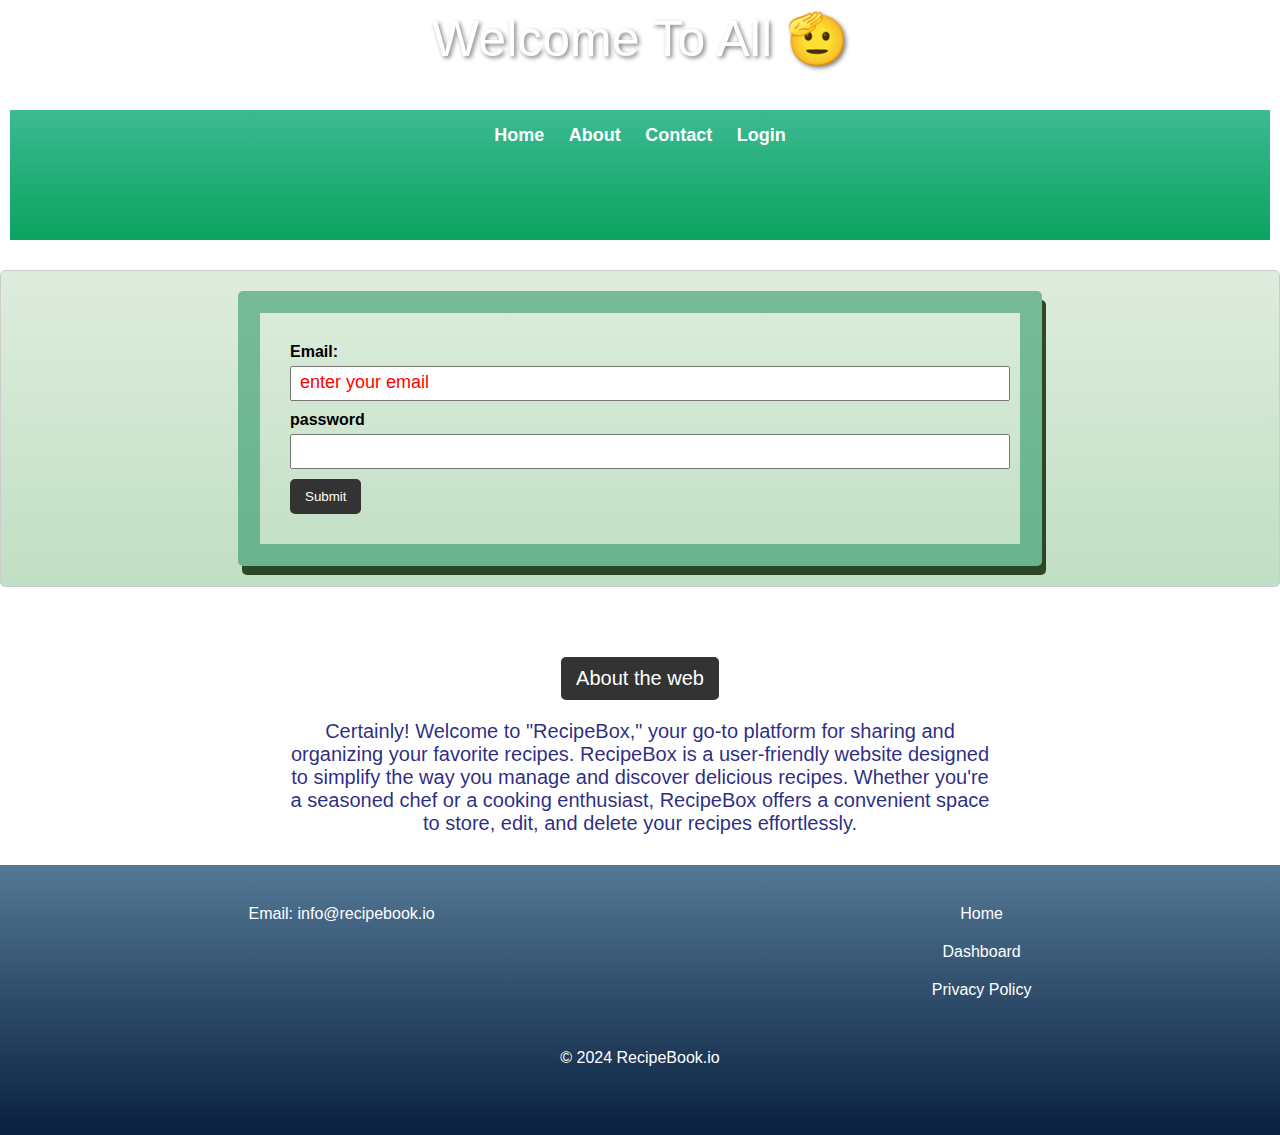
==== login.html @ c8839675 "Add files via upload" ====
<!DOCTYPE html>
<html lang="en">

<head>
    <meta charset="UTF-8">
    <meta name="viewport" content="width=device-width, initial-scale=1.0">
    <link rel="stylesheet" href="style.css">
    <title>Recipe Box</title>

</head>

<body>
    <header>

        <!-- <h1>Recipe Box</h1> -->
        <div class="welcom">
            Welcome To All 🫡
        </div>

        <div class="nav-box">
            <nav>
                <a id="home" href="#home">Home</a>
                <a href="#about">About</a>
                <a href="contact.html">Contact</a>
                <a href="login.html">Login</a>
            </nav>
        </div>

    </header>
    <main>
    <div class="container">
    <form action="">
       
        <div class="input-box">
            <label for="email">Email:</label>
            <input type="email" id="email" placeholder="enter your email" required>
        </div>
        <div class="input-box">
            <label for="password">password</label>
            <input type="password" id="password" required>
        </div>
        <button type="button" onclick="showAlert()">Submit</button>
    </form>
</div>
</main>

<about-section>
    <div class="about-box container1">
        <button id="about">About the web</button>
        <p>
            Certainly! Welcome to "RecipeBox," your go-to platform for sharing and organizing your favorite recipes.
            RecipeBox is a user-friendly website designed to simplify the way you manage and discover delicious
            recipes. Whether you're a seasoned chef or a cooking enthusiast, RecipeBox offers a convenient space to
            store, edit, and delete your recipes effortlessly.</p>
    </div>
</about-section>

    <footer>
        <div class="flex footer-box">
            <div>
                <p>Email: info@recipebook.io</p>
            </div>
            <div class="box flex flex-col">
                <a href="#home">Home</a>
                <a href="#">Dashboard</a>
                <p>Privacy Policy</p>
            </div>
        </div>
        <p style="margin-top: 50px;">&copy; 2024 RecipeBook.io</p>
    </footer>

    <script>
        function showAlert() {
            alert("Login successfuly");
        }
    </script>

    <script src="scripts.js"></script>
</body>

</html>
---- style.css ----
*{
    margin: 0;
    padding: 0;
}
body {
  
    font-family: 'Arial', sans-serif;
    margin: 0;
    padding: 0;
}

header {
    /* background-color: #333; */
    color: #fff;
    text-align: center;
    padding: 10px;
}

.container{
    width: 700px;
    margin: auto;
    padding: 30px;
    border:22px solid rgba(0, 128, 77, 0.459);
    box-shadow:4px 9px rgba(24, 50, 16, 0.881);
    border-radius: 5px;
}

main {
    /* background-image: url(img/images.jpeg); */
    /* background-image: linear-gradient(60deg, #abecd6 0%, #fbed96 100%); */
    background-image: linear-gradient(to top, #c1dfc4 0%, #deecdd 100%);
    background-size: cover;
    background-repeat: no-repeat;
    max-width: 100%;
    margin: 20px auto;
    padding: 20px;
    border: 1px solid #ccc;
    border-radius: 5px;
    color: black;
    font-weight: bold;
    align-items: center;
}

.input{
    background-color: transparent;
}
input::placeholder{
   color: red;
   font-size: 18px;
}

label {
    display: block;
    margin-bottom: 5px;
}

input,
textarea {
    width: 100%;
    padding: 8px;
    margin-bottom: 10px;
}

button {
    background-color: #333;
    color: #fff;
    padding: 10px 15px;
    border: none;
    border-radius: 5px;
    cursor: pointer;
}

button:hover {
    background-color: #555;
}

/* CSS of header section  */
/* body {
    margin: 0;
    font-family: 'Arial', sans-serif;
    background-image: linear-gradient(to top, #c1dfc4 0%, #deecdd 100%);
    
} */

.welcom{
  
    /* position: fixed; */
    top: 0px;
    left: 20px;
    height: 100px;
    width: 100%;
    text-align: center;
    font-size: 50px;
    text-shadow: 2px 2px 4px rgba(0, 0, 0, 0.5);
    color: white;


}
/* .nav-box{
    position: fixed;

} */

nav {
    background-image: linear-gradient(to top, #0ba360 0%, #3cba92 100%);
    padding: 15px;
    text-align: center;
    height: 100px;
}

nav a {
    color: #ffffff;
    text-decoration: none;
    /* padding: 10px 20px; */
    margin: 0 10px;
    font-size: 18px;
    font-weight: bold;
    transition: color 0.3s ease-in-out;
   
}

nav a:hover {
    color: #ffcc00;
}

/* About section */
.container1{
    width: 700px;
    margin: auto;
    padding: 30px;
    border-radius: 5px;
    text-align: center;
}

.container1 button{
   
   color: white;
   font-size: 20px;
   margin: 20px;
}
.container1 p{

   color:rgba(6, 6, 112, 0.858);
   font-size: 20px;
}


/* footer section */
footer {
    background-image: linear-gradient(to top, #09203f 0%, #537895 100%);
    color: #ffffff;
    text-align: center;
    padding: 10px 0;
    height: 250px;

    width: 100%;
}
.footer-box{
    margin-top: 30px;
}
.flex{
    display: flex;
    justify-content: space-around;
}

.flex-col{
    flex-direction: column;
    gap: 20px;
}
.flex-col a{
    text-decoration: none;
    color: white;
}
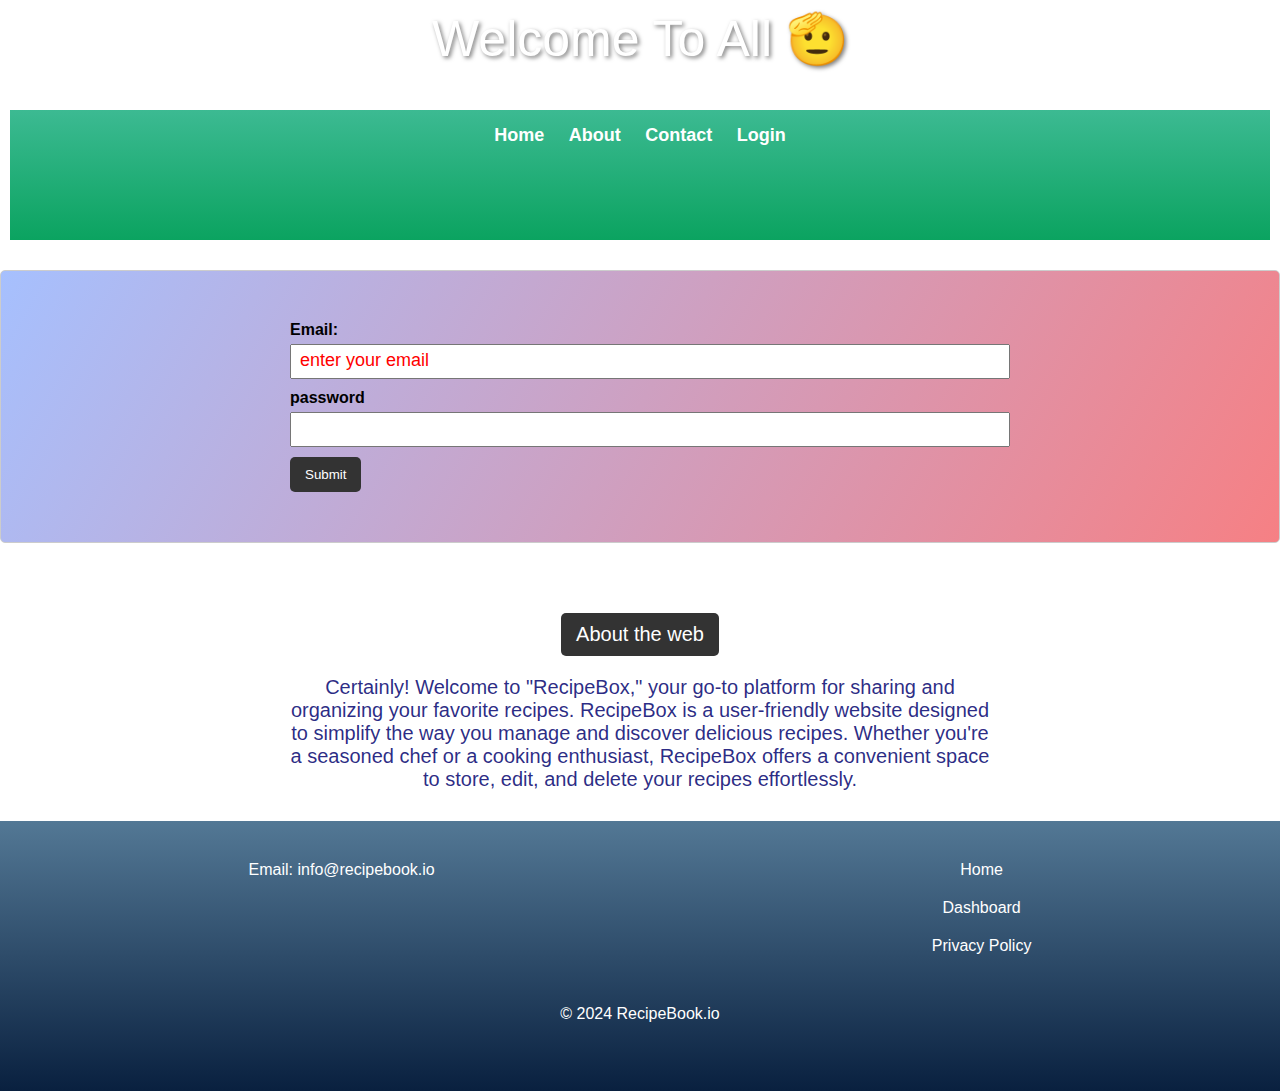
==== commit 1bdf5c16: "this is new" ====
--- a/login.html
+++ b/login.html
@@ -19,7 +19,7 @@
 
         <div class="nav-box">
             <nav>
-                <a id="home" href="#home">Home</a>
+                <a id="home" href="index.html">Home</a>
                 <a href="#about">About</a>
                 <a href="contact.html">Contact</a>
                 <a href="login.html">Login</a>
--- a/style.css
+++ b/style.css
@@ -20,15 +20,16 @@
     width: 700px;
     margin: auto;
     padding: 30px;
-    border:22px solid rgba(0, 128, 77, 0.459);
-    box-shadow:4px 9px rgba(24, 50, 16, 0.881);
-    border-radius: 5px;
+    /* border:22px solid rgba(0, 128, 77, 0.459); */
+    /* box-shadow:4px 9px rgba(24, 50, 16, 0.881); */
+    /* border-radius: 5px; */
 }
 
 main {
     /* background-image: url(img/images.jpeg); */
     /* background-image: linear-gradient(60deg, #abecd6 0%, #fbed96 100%); */
-    background-image: linear-gradient(to top, #c1dfc4 0%, #deecdd 100%);
+    /* background-image: linear-gradient(to top, #c1dfc4 0%, #deecdd 100%); */
+    background-image: linear-gradient(120deg, #a6c0fe 0%, #f68084 100%);
     background-size: cover;
     background-repeat: no-repeat;
     max-width: 100%;
